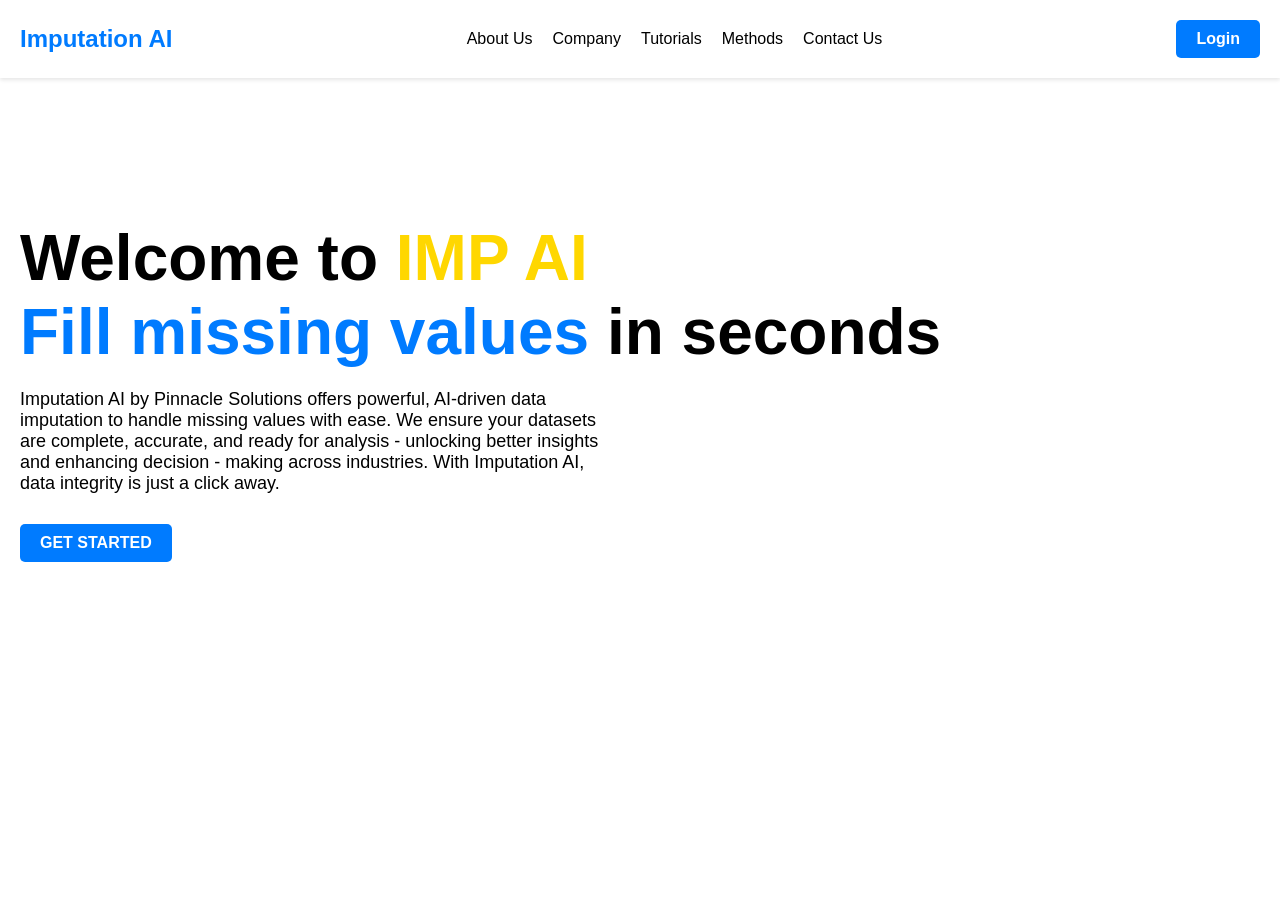
==== templates/index.html @ 46ab643a "Create index.html" ====
<!DOCTYPE html>
<html lang="en">
<head>
    <meta charset="UTF-8">
    <meta name="viewport" content="width=device-width, initial-scale=1.0">
    <title>Imputation AI - Empowering Data with AI-Driven Imputation</title>
    <style>
        body {
            font-family: Arial, sans-serif;
            margin: 0;
            padding: 0;
            background-color: #ffffff;
            color: #ffffff;
        }
        header {
            display: flex;
            justify-content: space-between;
            align-items: center;
            padding: 20px;
            background-color: #ffffff;
            box-shadow: 0 2px 4px rgba(0, 0, 0, 0.1);
        }
        .logo {
            font-size: 24px;
            font-weight: bold;
            color: #007bff;
        }
        nav {
            display: flex;
            gap: 20px;
        }
        nav a {
            color: #000000;
            text-decoration: none;
            font-weight: 500;
        }
        nav a:hover {
            color: #007bff;
        }
        .cta-button {
            background-color: #007bff;
            color: white;
            padding: 10px 20px;
            border: none;
            border-radius: 5px;
            cursor: pointer;
            font-size: 16px;
            font-weight: bold;
            transition: background-color 0.3s;
        }
        .cta-button:hover {
            background-color: #0056b3;
        }
        .hero {
            text-align: left;
            padding: 100px 20px;
            color: #000000;
        }
        .hero h1 {
            font-size: 64px;
            margin-bottom: 20px;
        }
        .hero p {
            font-size: 18px;
            margin-bottom: 30px;
            max-width: 600px;
        }
        .highlight {
            color: #FFD700;
        }
        .secondary-highlight {
            color: #007bff;
        }
        .button-group {
            display: flex;
            gap: 20px;
        }
        .secondary-button {
            background-color: transparent;
            color: #000000;
            padding: 10px 20px;
            border: 1px solid #000000;
            border-radius: 5px;
            cursor: pointer;
        }
        .contact-link {
            display: inline-block;
            margin-top: 20px;
            color: #007bff;
            text-decoration: none;
        }
    </style>
</head>
<body>
    <header>
        <div class="logo">Imputation AI</div>
        <nav>
            <a href="#company">About Us</a>
            <a href="#about">Company</a>
            <a href="#tutorials">Tutorials</a>
            <a href="#methods">Methods</a>
            <a href="#methods">Contact Us</a>
        </nav>
        <button class="cta-button" onclick="window.location.href='/login'">Login</button>
    </header>

    <main class="hero">
        <h1>
            Welcome to <span class="highlight">IMP AI</span><br>
            <span class="secondary-highlight">Fill missing values</span> in seconds
        </h1>
        <p>
            Imputation AI by Pinnacle Solutions offers powerful, AI-driven data imputation to handle missing values with ease. We ensure your datasets are complete, accurate, and ready for analysis - unlocking better insights and enhancing decision - making across industries. With Imputation AI, data integrity is just a click away.
        </p>
        <div class="button-group">
            <button class="cta-button" onclick="window.location.href='/login'">GET STARTED</button>
        </div>
    </main>

</body>
</html>
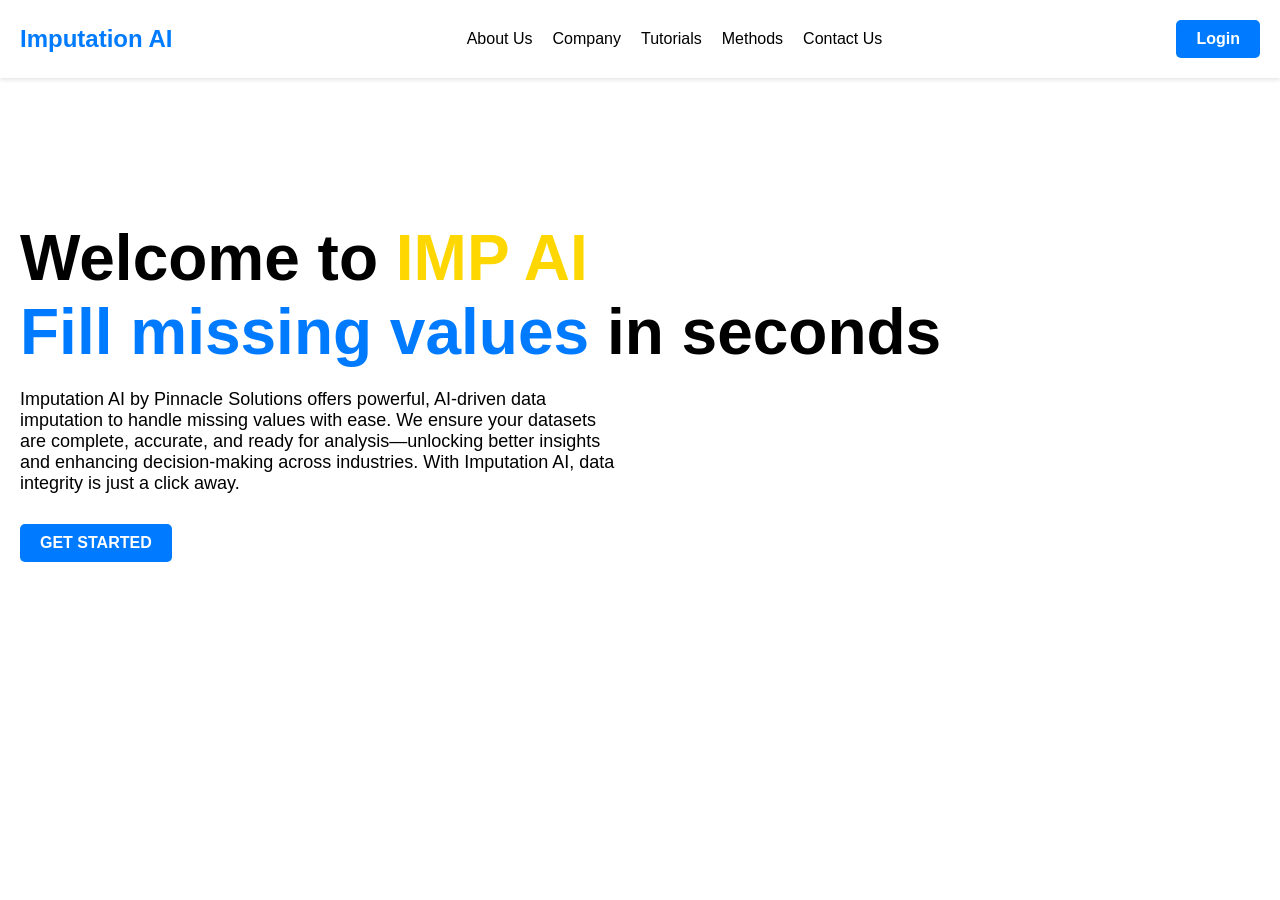
==== commit 6510a61e: "Update index.html" ====
--- a/templates/index.html
+++ b/templates/index.html
@@ -89,6 +89,44 @@
             color: #007bff;
             text-decoration: none;
         }
+
+        /* Mobile Responsive Styling */
+        @media (max-width: 768px) {
+            nav {
+                display: none; /* Hide navigation links on mobile */
+            }
+            header {
+                padding: 10px;
+            }
+            .logo {
+                font-size: 20px;
+            }
+            .hero {
+                padding: 50px 10px;
+                text-align: center;
+            }
+            .hero h1 {
+                font-size: 36px;
+            }
+            .hero p {
+                font-size: 16px;
+                margin-bottom: 20px;
+            }
+            .button-group {
+                flex-direction: column;
+                align-items: center;
+                gap: 10px;
+            }
+            .cta-button {
+                width: auto;
+                padding: 8px 16px;
+                font-size: 16px;
+            }
+            /* Position logo on the left and login button on the right */
+            header {
+                justify-content: space-between;
+            }
+        }
     </style>
 </head>
 <body>
@@ -110,12 +148,11 @@
             <span class="secondary-highlight">Fill missing values</span> in seconds
         </h1>
         <p>
-            Imputation AI by Pinnacle Solutions offers powerful, AI-driven data imputation to handle missing values with ease. We ensure your datasets are complete, accurate, and ready for analysis - unlocking better insights and enhancing decision - making across industries. With Imputation AI, data integrity is just a click away.
+            Imputation AI by Pinnacle Solutions offers powerful, AI-driven data imputation to handle missing values with ease. We ensure your datasets are complete, accurate, and ready for analysis—unlocking better insights and enhancing decision-making across industries. With Imputation AI, data integrity is just a click away.
         </p>
         <div class="button-group">
             <button class="cta-button" onclick="window.location.href='/login'">GET STARTED</button>
         </div>
     </main>
-
 </body>
 </html>
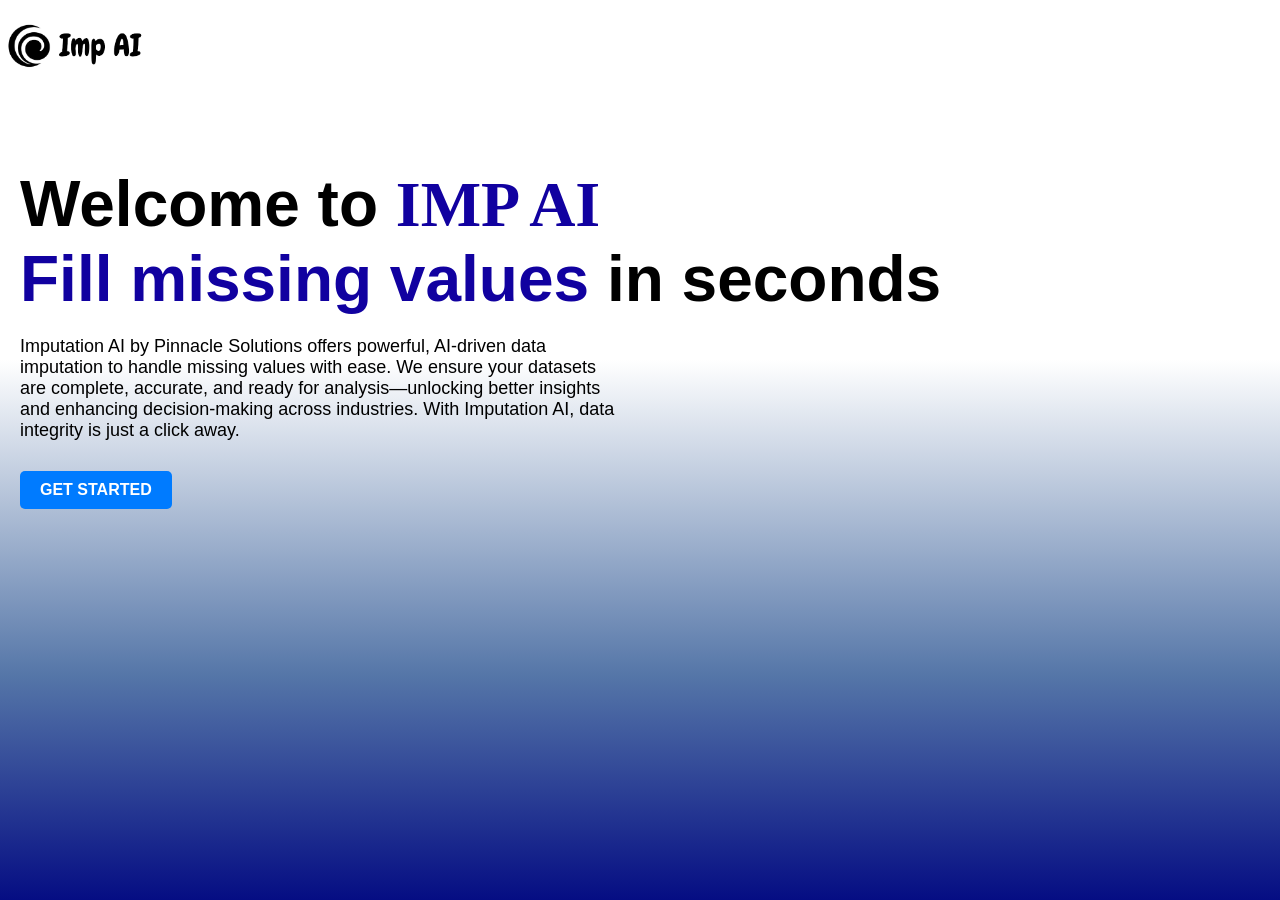
==== commit 72d78d64: "Update index.html" ====
--- a/templates/index.html
+++ b/templates/index.html
@@ -3,13 +3,17 @@
 <head>
     <meta charset="UTF-8">
     <meta name="viewport" content="width=device-width, initial-scale=1.0">
-    <title>Imputation AI - Empowering Data with AI-Driven Imputation</title>
+    <title>Imp AI</title>
+    <link rel="icon" href="/static/impai1.png" type="image/png">
     <style>
         body {
+            min-height: 100vh;
             font-family: Arial, sans-serif;
+            justify-content: center;
+            align-items: center;
             margin: 0;
             padding: 0;
-            background-color: #ffffff;
+            Background: linear-gradient(180deg, #FFFFFF 40%, #5576A8 75%, #050D83 100%);
             color: #ffffff;
         }
         header {
@@ -17,8 +21,8 @@
             justify-content: space-between;
             align-items: center;
             padding: 20px;
-            background-color: #ffffff;
-            box-shadow: 0 2px 4px rgba(0, 0, 0, 0.1);
+            background:  transparent;
+            
         }
         .logo {
             font-size: 24px;
@@ -42,6 +46,7 @@
             color: white;
             padding: 10px 20px;
             border: none;
+
             border-radius: 5px;
             cursor: pointer;
             font-size: 16px;
@@ -53,7 +58,7 @@
         }
         .hero {
             text-align: left;
-            padding: 100px 20px;
+            padding: 10px 20px;
             color: #000000;
         }
         .hero h1 {
@@ -66,13 +71,16 @@
             max-width: 600px;
         }
         .highlight {
-            color: #FFD700;
+            color: #1101a0;
+            font-family: Cambria, Cochin, Georgia, Times, 'Times New Roman', serif;
         }
         .secondary-highlight {
-            color: #007bff;
+            color: #1101a0;
         }
         .button-group {
             display: flex;
+            justify-content: left;
+            align-items: left;
             gap: 20px;
         }
         .secondary-button {
@@ -103,7 +111,7 @@
             }
             .hero {
                 padding: 50px 10px;
-                text-align: center;
+                text-align: left;
             }
             .hero h1 {
                 font-size: 36px;
@@ -113,14 +121,15 @@
                 margin-bottom: 20px;
             }
             .button-group {
-                flex-direction: column;
-                align-items: center;
+                flex-direction: row;
+                align-items: left;
                 gap: 10px;
             }
             .cta-button {
                 width: auto;
                 padding: 8px 16px;
                 font-size: 16px;
+                
             }
             /* Position logo on the left and login button on the right */
             header {
@@ -130,18 +139,9 @@
     </style>
 </head>
 <body>
+    <img src="/static/impai.png" alt="Imputation AI Logo" style="height: 50px; width: 150px; margin-top: 20px;">
     <header>
-        <div class="logo">Imputation AI</div>
-        <nav>
-            <a href="#company">About Us</a>
-            <a href="#about">Company</a>
-            <a href="#tutorials">Tutorials</a>
-            <a href="#methods">Methods</a>
-            <a href="#methods">Contact Us</a>
-        </nav>
-        <button class="cta-button" onclick="window.location.href='/login'">Login</button>
     </header>
-
     <main class="hero">
         <h1>
             Welcome to <span class="highlight">IMP AI</span><br>
